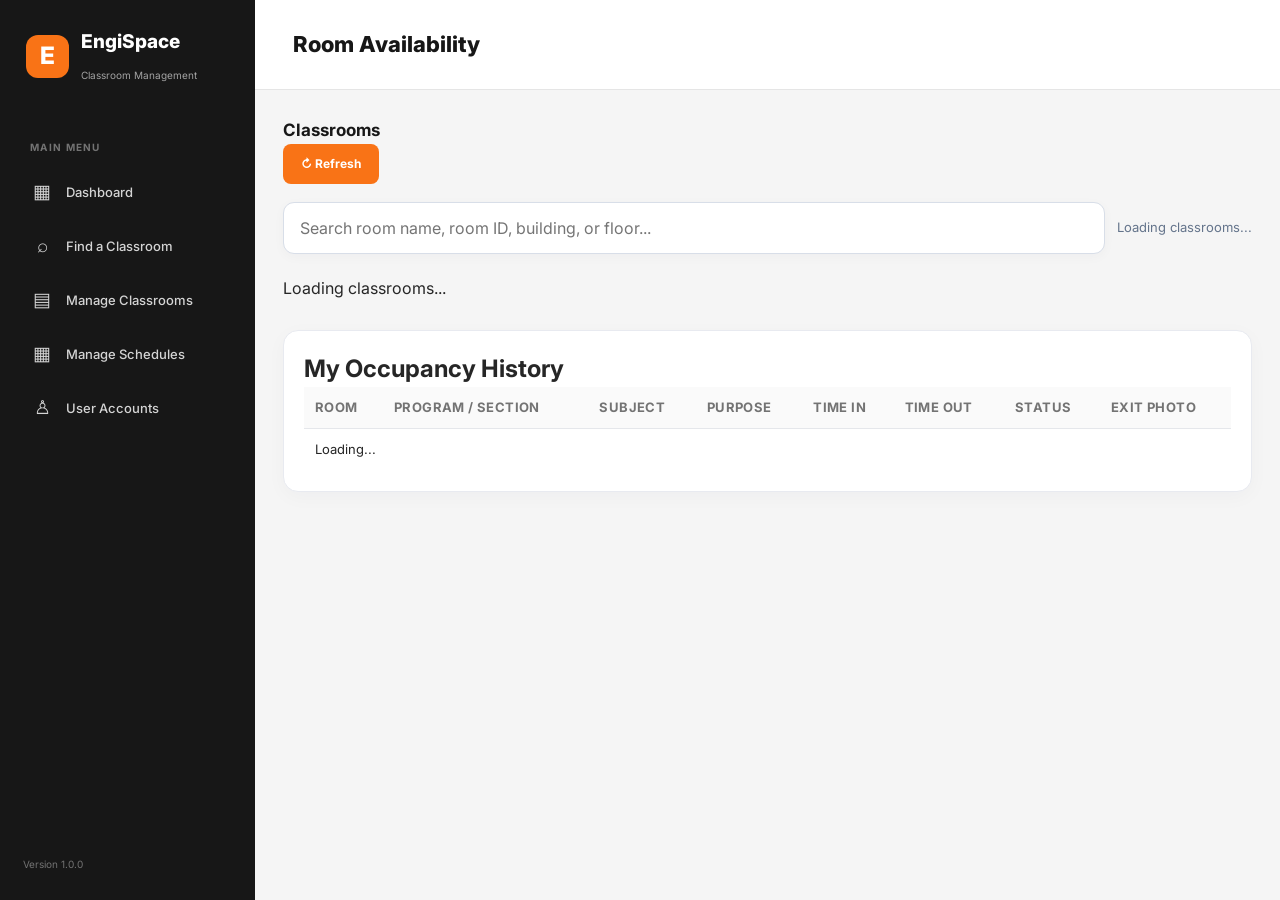
==== engispace_work/src/main/resources/static/availability.html @ 252e5df8 "Initial commit - EngiSpace" ====
<!DOCTYPE html>
<html lang="en"><head><meta charset="UTF-8"><meta name="viewport" content="width=device-width, initial-scale=1.0"><title>Room Availability | EngiSpace</title><link rel="stylesheet" href="css/style.css"><style>
.avail-wrap{padding:28px;max-width:1320px;margin:0 auto}.room-tools{display:flex;gap:12px;align-items:center;margin:18px 0 22px;flex-wrap:wrap}.room-search{flex:1;min-width:240px;padding:13px 16px;border:1px solid #d8dee8;border-radius:11px;font:inherit;background:#fff;box-shadow:0 3px 12px #17203308}.room-count{font-size:13px;color:#64748b}.room-grid{display:grid;grid-template-columns:repeat(auto-fill,minmax(250px,1fr));gap:18px}.room-card{background:#fff;border:1px solid #e8eaf0;border-radius:16px;padding:20px;box-shadow:0 5px 20px #17203308;transition:transform .18s ease,box-shadow .18s ease}.room-card:hover{transform:translateY(-3px);box-shadow:0 10px 26px #17203312}.room-card h3{margin:0 0 8px;font-size:18px;color:#1f2937}.room-meta{color:#64748b;font-size:12px;margin:6px 0;line-height:1.5}.room-status{display:inline-block;padding:6px 11px;border-radius:20px;font-size:11px;font-weight:800;margin:12px 0;letter-spacing:.2px}.vacant{background:#dcfce7;color:#166534}.occupied{background:#fee2e2;color:#991b1b}.room-card button,.modal-actions button{border:0;border-radius:9px;padding:11px 15px;font-weight:700;cursor:pointer;background:#f28c28;color:#fff}.room-card button{width:100%;margin-top:10px}.room-card button:hover,.modal-actions button:hover{background:#dd7415}.room-card button:disabled{background:#cbd5e1;cursor:not-allowed}.modal-overlay{display:none;position:fixed;inset:0;background:#0f172a99;z-index:1200;align-items:center;justify-content:center;padding:16px}.modal-overlay.open{display:flex}.occupy-modal{background:white;border-radius:14px;padding:24px;width:min(100%,520px);max-height:90vh;overflow:auto}.occupy-modal h2{margin-top:0}.occupy-form{display:grid;gap:12px}.occupy-form label{font-weight:600;font-size:14px}.occupy-form input,.occupy-form select,.occupy-form textarea{width:100%;box-sizing:border-box;padding:11px;border:1px solid #cbd5e1;border-radius:8px;font:inherit}.form-grid{display:grid;grid-template-columns:1fr 1fr;gap:12px}.modal-actions{display:flex;justify-content:flex-end;gap:8px;margin-top:8px}.modal-actions .cancel{background:#e2e8f0;color:#334155}.muted{color:#64748b;font-size:13px}.error-text{color:#b91c1c}.history-wrap{margin-top:30px;background:#fff;border:1px solid #e8eaf0;border-radius:15px;padding:20px;overflow:auto;box-shadow:0 5px 20px #17203308}.history-wrap table{width:100%;border-collapse:collapse;min-width:650px}.history-wrap th,.history-wrap td{text-align:left;padding:11px;border-bottom:1px solid #e5e7eb;font-size:13px}@media(max-width:600px){.avail-wrap{padding:16px}.form-grid{grid-template-columns:1fr}}
</style></head><body><div class="app-container"><aside class="sidebar" id="sidebar"><div class="brand"><div class="brand-icon">E</div><div><h2>EngiSpace</h2><span>Classroom Management</span></div></div><div class="menu-label">MAIN MENU</div><nav class="navigation">
            <a href="index.html" class="nav-link"><span>▦</span> Dashboard</a>
            <a href="availability.html" class="nav-link"><span>⌕</span> Find a Classroom</a>
            <a href="classrooms.html" class="nav-link admin-only-nav"><span>▤</span> Manage Classrooms</a>
            <a href="class-schedules.html" class="nav-link admin-only-nav"><span>▦</span> Manage Schedules</a>
            <a href="admin-users.html" class="nav-link admin-only-nav"><span>♙</span> User Accounts</a>
        </nav><div class="sidebar-bottom"><span class="version">Version 1.0.0</span></div></aside><main class="main-content"><header class="topbar"><button type="button" class="menu-toggle" id="menuToggle">☰</button><div class="page-heading"><h1>Room Availability</h1></div><div class="topbar-date" id="currentDate"></div></header><section class="avail-wrap"><div class="section-heading"><div><h2>Classrooms</h2></div><button class="primary-btn" id="refreshRooms" type="button">↻ Refresh</button></div><p id="pageMessage" class="muted" aria-live="polite" ></p><div class="room-tools"><input type="search" id="roomSearch" class="room-search" placeholder="Search room name, room ID, building, or floor..." aria-label="Search classrooms"><span id="roomCount" class="room-count">Loading classrooms...</span></div><div id="roomGrid" class="room-grid"><p>Loading classrooms...</p></div><div class="history-wrap"><h2>My Occupancy History</h2><div style="overflow-x:auto"><table><thead><tr><th>Room</th><th>Program / Section</th><th>Subject</th><th>Purpose</th><th>Time In</th><th>Time Out</th><th>Status</th><th>Exit Photo</th></tr></thead><tbody id="myHistory"><tr><td colspan="8">Loading...</td></tr></tbody></table></div></div></section></main></div>
<div class="modal-overlay" id="occupyModal"><div class="occupy-modal"><h2 id="occupyTitle">Occupy Room</h2><p class="muted" id="occupyRoomLabel"></p><form id="occupyForm" class="occupy-form"><div class="form-grid"><div><label for="program">Program *</label><input id="program" required maxlength="100" placeholder="e.g. BS Computer Engineering"></div><div><label for="section">Section *</label><input id="section" required maxlength="50" placeholder="e.g. CpE 2A"></div></div><div><label for="instructor">Instructor <span id="instructorRequiredNote">(optional)</span></label><input id="instructor" maxlength="120"></div><div><label for="subject">Subject <span id="subjectRequiredNote">(optional)</span></label><input id="subject" maxlength="120"></div><div><label for="purpose">Purpose *</label><textarea id="purpose" rows="3" required maxlength="500" placeholder="State the purpose of using the classroom"></textarea></div><p id="occupyError" class="error-text"></p><div class="modal-actions"><button type="button" class="cancel" id="cancelOccupy">Cancel</button><button type="submit">Confirm Occupancy</button></div></form></div></div>
<div class="modal-overlay" id="leaveModal"><div class="occupy-modal"><h2>Leave Room</h2><p id="leaveRoomLabel" class="muted"></p><form id="leaveForm" class="occupy-form"><div><label for="exitPhoto">Classroom Photo *</label><input type="file" id="exitPhoto" accept="image/jpeg,image/png,image/webp" required><p class="muted">Upload a clear photo of the classroom after cleaning it. JPG, PNG, or WEBP; maximum 5 MB.</p></div><p id="leaveError" class="error-text"></p><div class="modal-actions"><button type="button" class="cancel" id="cancelLeave">Cancel</button><button type="submit">Submit Photo & Leave</button></div></form></div></div>
<script src="/js/auth.js"></script><script src="/js/dashboard.js"></script><script src="/js/availability.js"></script></body></html>
---- engispace_work/src/main/resources/static/css/style.css ----
@import url('https://fonts.googleapis.com/css2?family=Inter:wght@400;500;600;700;800&display=swap');

/* ========================================
   ENGISPACE DESIGN SYSTEM
   Orange | Black | White
======================================== */

:root {
    --primary: #f97316;
    --primary-dark: #ea580c;
    --primary-light: #fff1e7;
    --dark: #171717;
    --dark-secondary: #262626;
    --dark-muted: #404040;
    --text: #262626;
    --muted: #737373;
    --background: #f5f5f5;
    --border: #e5e5e5;
    --white: #ffffff;
    --success: #16a34a;
    --success-light: #dcfce7;
    --danger: #dc2626;
    --danger-light: #fee2e2;
    --shadow: 0 4px 15px rgba(0, 0, 0, 0.045);
    --shadow-hover: 0 8px 22px rgba(0, 0, 0, 0.09);
}

/* RESET */

* {
    margin: 0;
    padding: 0;
    box-sizing: border-box;
}

body {
    font-family: 'Inter', Arial, sans-serif;
    background: var(--background);
    color: var(--text);
    line-height: 1.5;
}

button,
input,
select,
textarea {
    font: inherit;
}

button {
    cursor: pointer;
}

.app-container {
    display: flex;
    min-height: 100vh;
}

.main-content {
    flex: 1;
    min-width: 0;
}

/* ========================================
   SIDEBAR
======================================== */

.sidebar {
    width: 255px;
    min-height: 100vh;
    padding: 28px 18px;
    background: var(--dark);
    color: var(--white);
    display: flex;
    flex-direction: column;
    flex-shrink: 0;
}

.brand {
    display: flex;
    align-items: center;
    gap: 12px;
    padding: 0 8px;
    margin-bottom: 55px;
}

.brand-icon {
    width: 43px;
    height: 43px;
    border-radius: 12px;
    background: var(--primary);
    color: var(--white);
    display: grid;
    place-items: center;
    font-size: 24px;
    font-weight: 800;
}

.brand h2 {
    font-size: 19px;
    font-weight: 800;
    margin-bottom: 4px;
}

.brand span {
    color: #a3a3a3;
    font-size: 10px;
}

.menu-label {
    color: #737373;
    font-size: 10px;
    font-weight: 700;
    letter-spacing: 1.3px;
    padding: 0 12px;
    margin-bottom: 15px;
}

.navigation {
    display: flex;
    flex-direction: column;
    gap: 8px;
}

.nav-link {
    display: flex;
    align-items: center;
    gap: 13px;
    padding: 14px 13px;
    color: #d4d4d4;
    text-decoration: none;
    font-size: 13px;
    font-weight: 500;
    border-radius: 9px;
    /* Keep navigation items in a fixed position when selected or hovered. */
    transition: background-color 0.15s ease, color 0.15s ease;
    min-height: 46px;
    transform: none !important;
}

.nav-link span {
    font-size: 19px;
    width: 22px;
    text-align: center;
}

.nav-link:hover {
    background: #303030;
    color: var(--white);
}

.nav-link.active {
    background: var(--primary);
    color: var(--white);
    font-weight: 700;
}

.sidebar-bottom {
    margin-top: auto;
}

.sidebar-note {
    background: var(--dark-secondary);
    border: 1px solid #383838;
    border-radius: 10px;
    padding: 16px;
    margin-bottom: 22px;
}

.sidebar-note strong {
    font-size: 13px;
    color: #fb923c;
}

.sidebar-note p {
    font-size: 11px;
    color: #a3a3a3;
    line-height: 1.6;
    margin-top: 7px;
}

.version {
    display: block;
    color: #737373;
    font-size: 10px;
    padding-left: 5px;
}

/* ========================================
   TOPBAR
======================================== */

.topbar {
    background: var(--white);
    min-height: 90px;
    padding: 20px 38px;
    display: flex;
    align-items: center;
    justify-content: space-between;
    border-bottom: 1px solid var(--border);
}

.page-heading h1 {
    font-size: 22px;
    font-weight: 800;
    color: var(--dark);
}

.page-heading p {
    color: var(--muted);
    font-size: 12px;
    margin-top: 6px;
}

.topbar-date {
    color: var(--muted);
    font-size: 12px;
}

.menu-toggle {
    display: none;
    width: 42px;
    height: 42px;
    min-width: 42px;
    flex: 0 0 42px;
    padding: 0;
    margin: 0;
    border: none;
    border-radius: 8px;
    background: transparent;
    color: var(--dark);
    font-size: 24px;
    line-height: 1;
    text-align: center;
    position: relative;
    transform: none !important;
    transition: none !important;
}

.content {
    padding: 35px 38px;
    max-width: 1500px;
    margin: auto;
}

/* ========================================
   WELCOME BANNER
======================================== */

.welcome-banner {
    background: linear-gradient(115deg, #171717, #333333);
    border-radius: 16px;
    padding: 35px 38px;
    color: var(--white);
    display: flex;
    justify-content: space-between;
    align-items: center;
    margin-bottom: 36px;
    overflow: hidden;
    position: relative;
}

.welcome-banner::after {
    content: "";
    position: absolute;
    width: 230px;
    height: 230px;
    border: 35px solid rgba(249, 115, 22, 0.12);
    border-radius: 50%;
    right: 70px;
    top: -100px;
}

.welcome-tag {
    font-size: 10px;
    letter-spacing: 1.5px;
    font-weight: 700;
    color: #fb923c;
}

.welcome-banner h2 {
    font-size: 25px;
    margin: 13px 0 9px;
    font-weight: 800;
}

.welcome-banner p {
    font-size: 12px;
    color: #d4d4d4;
    line-height: 1.7;
}

.banner-icon {
    font-size: 75px;
    color: var(--primary);
    opacity: 0.75;
    padding-right: 25px;
    position: relative;
    z-index: 1;
}

/* ========================================
   SECTION HEADINGS
======================================== */

.section-heading {
    margin-bottom: 18px;
}

.section-heading h2 {
    font-size: 17px;
    font-weight: 700;
    color: var(--dark);
}

.section-heading p {
    font-size: 11px;
    color: var(--muted);
    margin-top: 6px;
}

/* ========================================
   STATISTICS
======================================== */

.stats-grid {
    display: grid;
    grid-template-columns: repeat(4, minmax(0, 1fr));
    gap: 18px;
    margin-bottom: 38px;
}

.stat-card {
    background: var(--white);
    padding: 22px;
    border: 1px solid var(--border);
    border-left: 4px solid var(--primary);
    border-radius: 13px;
    box-shadow: var(--shadow);
    transition: 0.2s ease;
}

.stat-card.blue,
.stat-card.green,
.stat-card.orange,
.stat-card.purple {
    background: var(--white);
    border-left: 4px solid var(--primary);
}

.stat-card:hover {
    transform: translateY(-3px);
    box-shadow: var(--shadow-hover);
}

.stat-top {
    display: flex;
    align-items: center;
    justify-content: space-between;
    color: var(--muted);
    font-size: 11px;
    font-weight: 600;
}

.stat-icon {
    width: 38px;
    height: 38px;
    display: grid;
    place-items: center;
    border-radius: 10px;
    font-size: 18px;
    background: var(--primary-light);
    color: var(--primary-dark);
}

.stat-card .stat-icon,
.stat-card.blue .stat-icon,
.stat-card.green .stat-icon,
.stat-card.orange .stat-icon,
.stat-card.purple .stat-icon {
    background: var(--primary-light);
    color: var(--primary-dark);
}

.stat-card h3 {
    font-size: 29px;
    font-weight: 800;
    color: var(--dark);
    margin-top: 19px;
}

.stat-card p {
    color: var(--muted);
    font-size: 10px;
    margin-top: 7px;
}

/* ========================================
   BUTTONS
======================================== */

.primary-btn {
    background: var(--primary);
    color: var(--white);
    border: none;
    border-radius: 8px;
    padding: 11px 18px;
    font-size: 12px;
    font-weight: 700;
    transition: 0.2s ease;
}

.primary-btn:hover {
    background: var(--primary-dark);
    transform: translateY(-1px);
}

.action-btn {
    background: var(--primary-light);
    color: var(--primary-dark);
    border: none;
    border-radius: 7px;
    padding: 8px 13px;
    font-size: 11px;
    font-weight: 600;
}

.action-btn:hover {
    background: #fed7aa;
}

.delete-btn {
    background: var(--danger-light);
    color: var(--danger);
}

.delete-btn:hover {
    background: #fecaca;
}

.secondary-btn {
    background: #e5e5e5;
    color: #404040;
    border: none;
    border-radius: 8px;
    padding: 11px 18px;
}

.secondary-btn:hover {
    background: #d4d4d4;
}

/* ========================================
   FORMS
======================================== */

input,
select,
textarea {
    outline: none;
}

input:focus,
select:focus,
textarea:focus {
    border-color: var(--primary) !important;
    box-shadow: 0 0 0 3px rgba(249, 115, 22, 0.12);
}

/* ========================================
   TABLES
======================================== */

.table-container {
    background: var(--white);
    border: 1px solid var(--border);
    border-radius: 13px;
    padding: 20px;
    overflow-x: auto;
    box-shadow: var(--shadow);
}

table {
    width: 100%;
    border-collapse: collapse;
}

table th {
    color: var(--muted);
    background: #fafafa;
    font-size: 11px;
    font-weight: 700;
    text-transform: uppercase;
    letter-spacing: 0.4px;
}

table th,
table td {
    padding: 15px;
    text-align: left;
    border-bottom: 1px solid #eeeeee;
}

table td {
    font-size: 12px;
    color: var(--text);
}

table tbody tr:hover {
    background: #fffaf5;
}

table tbody tr:last-child td {
    border-bottom: none;
}

/* ========================================
   MODALS
======================================== */

.modal {
    backdrop-filter: blur(3px);
}

.modal-content {
    background: var(--white);
    border: 1px solid var(--border);
    box-shadow: 0 15px 45px rgba(0, 0, 0, 0.15);
}

.modal-content h2 {
    color: var(--dark);
    font-size: 19px;
    font-weight: 800;
}

/* ========================================
   AVAILABILITY STATUS
======================================== */

.status {
    display: inline-block;
    padding: 6px 11px;
    border-radius: 20px;
    font-size: 10px;
    font-weight: 700;
}

.status.available {
    background: var(--success-light);
    color: #15803d;
}

.status.occupied {
    background: var(--danger-light);
    color: #b91c1c;
}

/* ========================================
   BUILDING TREE
======================================== */

.tree-container {
    background: var(--white);
    border: 1px solid var(--border);
    border-radius: 13px;
    padding: 25px;
    box-shadow: var(--shadow);
}

.tree-container button {
    color: var(--dark);
}

.tree-container button:hover {
    color: var(--primary-dark);
}

/* ========================================
   MESSAGES
======================================== */

.message {
    font-size: 12px;
    margin-bottom: 15px;
}

/* ========================================
   FOOTER
======================================== */

footer {
    margin-top: 55px;
    border-top: 1px solid var(--border);
    padding-top: 20px;
    display: flex;
    justify-content: space-between;
    color: var(--muted);
    font-size: 10px;
}

/* ========================================
   RESPONSIVE DESIGN
======================================== */

@media (max-width: 1100px) {
    .stats-grid {
        grid-template-columns: repeat(2, minmax(0, 1fr));
    }
}

@media (max-width: 700px) {
    .sidebar {
        position: fixed;
        left: -260px;
        top: 0;
        bottom: 0;
        z-index: 1001;
        /* Open/close without sliding the menu or shifting nearby controls. */
        transition: none !important;
    }

    .sidebar.open {
        left: 0;
    }

    .topbar {
        padding: 18px;
        gap: 12px;
    }

    .menu-toggle {
        display: block;
        flex-shrink: 0;
    }

    .topbar-date {
        font-size: 10px;
        text-align: right;
    }

    .content {
        padding: 22px 16px;
    }

    .welcome-banner {
        padding: 25px 22px;
    }

    .welcome-banner h2 {
        font-size: 20px;
    }

    .banner-icon {
        display: none;
    }

    .stats-grid {
        gap: 10px;
    }

    .stat-card {
        padding: 15px;
    }

    .stat-top {
        font-size: 10px;
    }

    .stat-card h3 {
        font-size: 25px;
    }

    footer {
        flex-direction: column;
        gap: 8px;
    }
}

@media (max-width: 420px) {
    .stats-grid {
        grid-template-columns: 1fr;
    }

    .topbar .page-heading h1 {
        font-size: 17px;
    }
}


/* ========================================
   ROOM AVAILABILITY PAGE
======================================== */

.filter-container {
    background: var(--white);
    padding: 24px;
    border: 1px solid var(--border);
    border-radius: 13px;
    display: flex;
    gap: 16px;
    align-items: end;
    flex-wrap: wrap;
    margin-bottom: 30px;
    box-shadow: var(--shadow);
}

.filter-group {
    display: flex;
    flex-direction: column;
    gap: 8px;
    flex: 1;
    min-width: 150px;
}

.filter-group label {
    font-size: 12px;
    font-weight: 700;
    color: var(--dark);
}

.filter-group select,
.filter-group input {
    padding: 11px;
    border: 1px solid var(--border);
    border-radius: 7px;
    font-size: 12px;
    width: 100%;
    background: var(--white);
    color: var(--text);
}

.availability-summary {
    display: grid;
    grid-template-columns: repeat(3, minmax(0, 1fr));
    gap: 18px;
    margin-bottom: 30px;
}

.summary-card {
    background: var(--white);
    padding: 22px;
    border: 1px solid var(--border);
    border-left: 4px solid var(--primary);
    border-radius: 13px;
    box-shadow: var(--shadow);
}

.summary-icon {
    width: 38px;
    height: 38px;
    display: grid;
    place-items: center;
    background: var(--primary-light);
    color: var(--primary-dark);
    border-radius: 10px;
    margin-bottom: 14px;
}

.summary-card p {
    color: var(--muted);
    font-size: 12px;
    margin-bottom: 8px;
}

.summary-card h2 {
    color: var(--dark);
    font-size: 28px;
    font-weight: 800;
}

.summary-card .available-count {
    color: var(--success);
}

.summary-card .occupied-count {
    color: var(--danger);
}

.availability-table {
    min-width: 650px;
}

@media (max-width: 700px) {
    .filter-container {
        align-items: stretch;
    }

    .availability-summary {
        grid-template-columns: 1fr;
    }
}

/* ========================================
   SCHEDULE MANAGEMENT PAGE
======================================== */

.schedule-page-header {
    display: flex;
    justify-content: space-between;
    align-items: center;
    gap: 15px;
    flex-wrap: wrap;
    margin-bottom: 20px;
}

.schedule-actions {
    display: flex;
    gap: 10px;
    align-items: center;
    flex-wrap: wrap;
}

.search-box {
    padding: 11px 14px;
    border: 1px solid var(--border);
    border-radius: 8px;
    font-size: 12px;
    min-width: 230px;
    background: var(--white);
    color: var(--text);
}

.search-box:focus {
    border-color: var(--primary);
}

.schedule-table {
    width: 100%;
    min-width: 700px;
    border-collapse: collapse;
}

.schedule-table th,
.schedule-table td {
    padding: 15px;
    text-align: left;
    border-bottom: 1px solid var(--border);
}

.schedule-table th {
    background: #fafafa;
    color: var(--muted);
    font-size: 11px;
    font-weight: 700;
    text-transform: uppercase;
}

.schedule-table td {
    font-size: 12px;
}

.schedule-table tbody tr:hover {
    background: #fffaf5;
}

/* Schedule Modal */

#scheduleModal {
    display: none;
    position: fixed;
    inset: 0;
    z-index: 1000;
    background: rgba(0, 0, 0, 0.55);
    justify-content: center;
    align-items: center;
    padding: 15px;
}

#scheduleModal .modal-content {
    background: var(--white);
    width: 100%;
    max-width: 500px;
    padding: 25px;
    border-radius: 13px;
    max-height: 90vh;
    overflow-y: auto;
}

.modal-header {
    display: flex;
    justify-content: space-between;
    align-items: center;
    margin-bottom: 22px;
}

.modal-header h2 {
    font-size: 19px;
    color: var(--dark);
}

.close-btn {
    border: none;
    background: none;
    font-size: 26px;
    color: var(--muted);
    cursor: pointer;
}

.close-btn:hover {
    color: var(--primary);
}

.form-group {
    margin-bottom: 16px;
}

.form-group label {
    display: block;
    margin-bottom: 7px;
    font-size: 12px;
    font-weight: 700;
    color: var(--dark);
}

.form-group input,
.form-group select {
    width: 100%;
    padding: 11px;
    border: 1px solid var(--border);
    border-radius: 7px;
    font-size: 12px;
    background: var(--white);
    color: var(--text);
}

.form-buttons {
    display: flex;
    justify-content: flex-end;
    gap: 10px;
    margin-top: 22px;
}

@media (max-width: 700px) {
    .schedule-actions {
        width: 100%;
    }

    .search-box {
        flex: 1;
        min-width: 0;
    }

    .schedule-actions .primary-btn {
        width: 100%;
    }
}

/* ========================================
   BUILDING STRUCTURE / TREE PAGE
======================================== */

.tree-container {
    background: var(--white);
    padding: 30px;
    border: 1px solid var(--border);
    border-radius: 13px;
    margin-top: 22px;
    box-shadow: var(--shadow);
    overflow-x: auto;
}

.tree-heading {
    color: var(--dark);
    font-size: 19px;
    margin-bottom: 8px;
}

.tree-description {
    color: var(--muted);
    font-size: 12px;
    margin-bottom: 25px;
}

.tree-list {
    list-style: none;
    padding-left: 28px;
    margin: 12px 0;
}

.tree-container > .tree-list {
    padding-left: 0;
}

.tree-list li {
    position: relative;
    margin: 12px 0;
}

.tree-details > summary {
    list-style: none;
    cursor: pointer;
    display: inline-flex;
    align-items: center;
    gap: 10px;
    padding: 12px 16px;
    border-radius: 8px;
    font-size: 13px;
    font-weight: 700;
    transition: 0.2s;
}

.tree-details > summary::-webkit-details-marker {
    display: none;
}

.tree-details > summary::before {
    content: "▶";
    font-size: 10px;
    transition: transform 0.2s;
}

.tree-details[open] > summary::before {
    transform: rotate(90deg);
}

.root-node {
    background: var(--dark);
    color: var(--white);
    border-left: 4px solid var(--primary);
}

.building-node {
    background: var(--primary-light);
    color: var(--primary-dark);
    border-left: 4px solid var(--primary);
}

.floor-node {
    background: #f5f5f5;
    color: var(--dark);
    border-left: 4px solid #a3a3a3;
}

.room-node {
    display: inline-block;
    background: #fff1e7;
    color: #c2410c;
    padding: 9px 15px;
    border-radius: 8px;
    font-size: 12px;
    font-weight: 600;
    border: 1px solid #fed7aa;
}

.tree-details > summary:hover {
    filter: brightness(0.96);
}

.empty-node {
    color: var(--muted);
    font-size: 12px;
    font-style: italic;
    margin: 10px 0 10px 30px;
}

.tree-error {
    color: var(--danger);
    padding: 15px;
    font-size: 13px;
}

.tree-note {
    margin-top: 25px;
    color: var(--muted);
    font-size: 11px;
}

@media (max-width: 600px) {
    .tree-container {
        padding: 18px;
    }

    .tree-list {
        padding-left: 15px;
    }

    .tree-details > summary {
        padding: 10px;
    }
}


/* ========================================
   STEP 1: AUTHENTICATION AND USER ACCOUNTS
======================================== */
.login-page {
    min-height: 100vh;
    display: grid;
    place-items: center;
    padding: 24px;
    background: #f5f5f5;
}
.login-card {
    width: 100%;
    max-width: 420px;
    padding: 38px;
    background: #fff;
    border: 1px solid var(--border);
    border-radius: 16px;
    box-shadow: 0 12px 35px rgba(0,0,0,.08);
    text-align: center;
}
.login-brand-icon {
    width: 54px; height: 54px; margin: 0 auto 12px;
    display: grid; place-items: center; border-radius: 14px;
    background: var(--primary); color: #fff; font-size: 27px; font-weight: 800;
}
.login-card h1 { color: var(--dark); font-size: 26px; }
.login-subtitle { color: var(--muted); font-size: 10px; letter-spacing: 1.3px; margin: 5px 0 28px; }
.login-card h2 { color: var(--dark); font-size: 21px; margin-bottom: 6px; }
.login-description, .login-footnote { color: var(--muted); font-size: 12px; }
.login-card form { text-align: left; margin-top: 25px; }
.login-card .form-group { margin-bottom: 17px; }
.login-card .form-group label { display: block; margin-bottom: 7px; color: var(--dark); font-size: 12px; font-weight: 700; }
.login-card .form-group input { width: 100%; padding: 12px; border: 1px solid var(--border); border-radius: 8px; font-size: 13px; box-sizing: border-box; }
.login-card .form-group input:focus { outline: none; border-color: var(--primary); }
.login-submit { width: 100%; margin-top: 8px; }
.login-error { min-height: 18px; color: var(--danger); font-size: 12px; }
.login-footnote { margin-top: 22px; }
.account-area { display: flex; align-items: center; gap: 12px; margin-left: auto; }
.account-label { color: var(--muted); font-size: 11px; white-space: nowrap; }
.logout-btn { border: 1px solid var(--border); background: #fff; color: var(--dark); padding: 8px 12px; border-radius: 7px; cursor: pointer; font-size: 11px; font-weight: 600; }
.logout-btn:hover { border-color: var(--primary); color: var(--primary-dark); }
.user-form-card { max-width: 720px; }
.user-create-form { display: grid; grid-template-columns: 1fr 1fr; gap: 0 18px; }
.user-create-form .form-group:first-child { grid-column: 1 / -1; }
.user-create-form .primary-btn, .user-create-form .form-message { grid-column: 1 / -1; justify-self: start; }
.user-list-heading { margin-top: 30px; }
.form-message { margin-top: 10px; font-size: 12px; }
.success-message { color: var(--success); }
.error-message { color: var(--danger); }
@media (max-width: 600px) {
    .login-card { padding: 28px 22px; }
    .account-label { display: none; }
    .user-create-form { grid-template-columns: 1fr; }
    .user-create-form .form-group:first-child { grid-column: auto; }
}

/* ========================================
   STEP 5 - BUILDING / FLOOR DASHBOARD
======================================== */
.dashboard-stats { margin-bottom: 28px; }
.dashboard-refresh {
    border: 1px solid var(--border);
    background: var(--white);
    color: var(--dark);
    border-radius: 8px;
    padding: 10px 14px;
    font-size: 12px;
    font-weight: 700;
}
.dashboard-refresh:hover { border-color: var(--primary); color: var(--primary-dark); }
.dashboard-message {
    margin: 0 0 22px;
    padding: 13px 16px;
    border-radius: 9px;
    background: #fff7ed;
    color: #9a3412;
    font-size: 12px;
}
.dashboard-message.empty { background: #f5f5f5; color: var(--muted); }
.dashboard-message.error { background: var(--danger-light); color: #991b1b; }
.building-overview { display: flex; flex-direction: column; gap: 25px; }
.building-section {
    background: var(--white);
    border: 1px solid var(--border);
    border-radius: 14px;
    padding: 22px;
    box-shadow: var(--shadow);
}
.building-heading {
    display: flex;
    align-items: center;
    gap: 12px;
    padding-bottom: 17px;
    border-bottom: 1px solid var(--border);
}
.building-heading h3 { font-size: 17px; color: var(--dark); }
.building-heading-icon {
    display: grid;
    place-items: center;
    width: 36px;
    height: 36px;
    border-radius: 9px;
    background: var(--primary-light);
    color: var(--primary-dark);
    font-size: 19px;
}
.floor-section { padding-top: 19px; }
.floor-heading {
    display: flex;
    align-items: baseline;
    gap: 10px;
    margin-bottom: 13px;
}
.floor-heading h4 { font-size: 13px; color: var(--dark-secondary); }
.floor-heading span { font-size: 11px; color: var(--muted); }
.room-tile-grid {
    display: grid;
    grid-template-columns: repeat(auto-fill, minmax(205px, 1fr));
    gap: 13px;
}
.room-tile {
    border: 1px solid var(--border);
    border-radius: 11px;
    background: #fff;
    overflow: hidden;
    transition: border-color .2s ease, box-shadow .2s ease, transform .2s ease;
}
.room-tile:hover, .room-tile[open] {
    border-color: #fdba74;
    box-shadow: var(--shadow-hover);
    transform: translateY(-2px);
}
.room-tile summary { list-style: none; cursor: pointer; padding: 15px; }
.room-tile summary::-webkit-details-marker { display: none; }
.room-tile-top { display: flex; justify-content: space-between; align-items: center; gap: 8px; }
.room-tile-icon {
    display: grid;
    place-items: center;
    width: 32px;
    height: 32px;
    border-radius: 8px;
    background: #f5f5f5;
    color: var(--dark-secondary);
}
.room-status {
    display: inline-flex;
    align-items: center;
    border-radius: 20px;
    padding: 5px 8px;
    font-size: 9px;
    font-weight: 800;
    letter-spacing: .3px;
}
.room-status.available { background: var(--success-light); color: #166534; }
.room-status.occupied { background: var(--danger-light); color: #991b1b; }

.room-tile h5 { margin-top: 13px; font-size: 14px; color: var(--dark); }
.room-id { margin-top: 3px; color: var(--muted); font-size: 10px; }
.room-tile-hint { display: flex; justify-content: space-between; margin-top: 13px; color: var(--primary-dark); font-size: 10px; font-weight: 700; }
.room-tile[open] .room-tile-hint span { transform: rotate(180deg); }
.room-tile-details { border-top: 1px solid var(--border); padding: 13px 15px 15px; background: #fafafa; }
.room-tile-details h6 { margin-bottom: 10px; color: var(--dark); font-size: 11px; }
.room-detail-row { display: flex; flex-direction: column; gap: 2px; padding: 6px 0; border-bottom: 1px solid #eeeeee; }
.room-detail-row span { color: var(--muted); font-size: 9px; }
.room-detail-row strong { color: var(--dark-secondary); font-size: 10px; font-weight: 600; overflow-wrap: anywhere; }
.room-no-schedule { color: var(--muted); font-size: 10px; line-height: 1.5; }
.room-schedule-link { display: inline-block; margin-top: 12px; color: var(--primary-dark); font-size: 10px; font-weight: 700; text-decoration: none; }
.room-schedule-link:hover { text-decoration: underline; }

@media (max-width: 700px) {
    .building-section { padding: 16px; }
    .room-tile-grid { grid-template-columns: repeat(auto-fill, minmax(155px, 1fr)); }
    .dashboard-refresh { padding: 8px 10px; }
}
@media (max-width: 420px) {
    .room-tile-grid { grid-template-columns: 1fr; }
}

/* Step 6: cascading building, floor, and classroom selection */
#scheduleModal .field-help {
    display: block;
    margin-top: 6px;
    color: #737373;
    font-size: 11px;
    line-height: 1.5;
}
#scheduleModal .form-group select:disabled {
    background: #f3f3f3;
    color: #888;
    cursor: not-allowed;
}
#scheduleModal .form-group select option:disabled {
    color: #999;
}

/* ========================================
   REGULAR USER DASHBOARD EXPERIENCE
======================================== */
.user-welcome-banner { align-items: center; }
.user-welcome-banner > div:first-child { max-width: 760px; }
.welcome-actions { display: flex; flex-wrap: wrap; align-items: center; gap: 12px; margin-top: 22px; }
.welcome-primary-action, .welcome-secondary-action {
    display: inline-flex; align-items: center; justify-content: center; gap: 12px;
    min-height: 42px; padding: 11px 17px; border-radius: 9px;
    text-decoration: none; font-size: 13px; font-weight: 700; transition: .2s ease;
}
.welcome-primary-action { background: #fff; color: #b94b0b; box-shadow: 0 3px 12px rgba(0,0,0,.12); }
.welcome-primary-action:hover { transform: translateY(-2px); box-shadow: 0 6px 16px rgba(0,0,0,.16); }
.welcome-primary-action span { font-size: 18px; line-height: 1; }
.welcome-secondary-action { color: #fff; border: 1px solid rgba(255,255,255,.65); }
.welcome-secondary-action:hover { background: rgba(255,255,255,.12); }
.dashboard-section-heading { margin-top: 30px; }
.dashboard-stats .stat-card p { line-height: 1.45; }
.admin-only-nav[hidden] { display: none !important; }
@media (max-width: 650px) {
    .welcome-actions { align-items: stretch; flex-direction: column; }
    .welcome-primary-action, .welcome-secondary-action { width: 100%; box-sizing: border-box; }
    .user-welcome-banner .banner-icon { display: none; }
}



/* Dashboard statistics are the main dashboard content and stay centered. */
.dashboard-stats { max-width: 1040px; margin: 22px auto 34px; justify-content: center; }
.dashboard-stats .stat-card { text-align: center; }
.dashboard-stats .stat-top { justify-content: center; }
.dashboard-stats .stat-card h3 { text-align: center; }
.dashboard-message:empty { display: none; }
.dashboard-stats { grid-template-columns: repeat(3, minmax(0, 1fr)); }
@media (max-width: 700px) { .dashboard-stats { grid-template-columns: 1fr; } }


/* Stable menu layout: clicking or selecting a menu item must not move it. */
.navigation .nav-link,
.navigation .nav-link:hover,
.navigation .nav-link:focus,
.navigation .nav-link.active,
.topbar .menu-toggle,
.topbar .menu-toggle:hover,
.topbar .menu-toggle:focus,
.topbar .menu-toggle:active {
    transform: none !important;
    translate: none !important;
}

.navigation .nav-link {
    min-height: 46px;
    flex: 0 0 46px;
}


/* Dashboard statistic cards: centered content with clear spacing. */
.dashboard-stats .stat-card {
    display: flex;
    flex-direction: column;
    align-items: center;
    justify-content: center;
    text-align: center;
    min-height: 170px;
    padding: 24px 18px;
}
.dashboard-stats .stat-top {
    display: flex;
    flex-direction: column-reverse;
    align-items: center;
    justify-content: center;
    gap: 12px;
    width: 100%;
    text-align: center;
}
.dashboard-stats .stat-top > span {
    display: block;
    line-height: 1.4;
    text-align: center;
}
.dashboard-stats .stat-icon {
    flex: 0 0 42px;
    width: 42px;
    height: 42px;
    margin: 0;
}
.dashboard-stats .stat-card h3 {
    margin: 12px 0 0;
    width: 100%;
    text-align: center;
    line-height: 1.15;
}
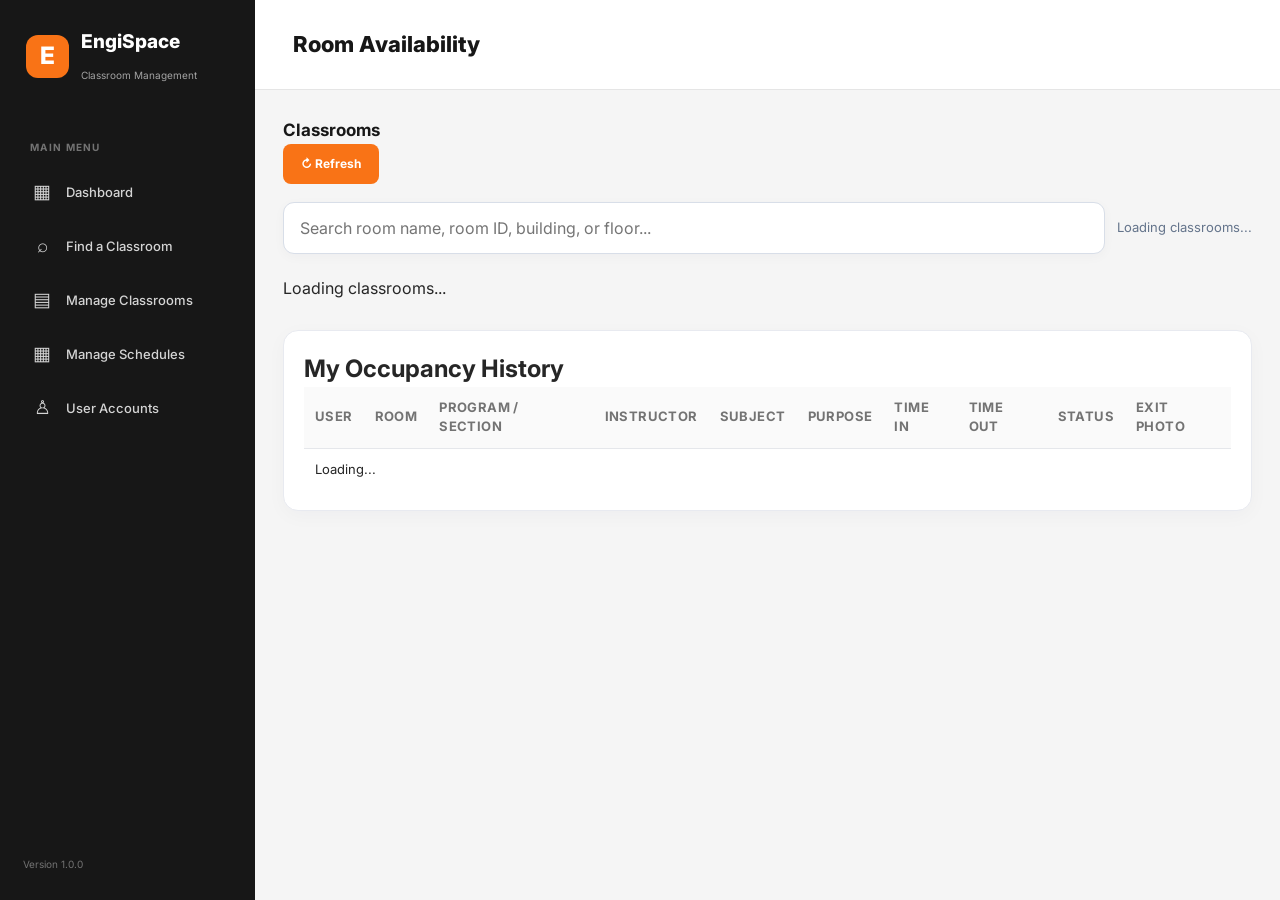
==== commit 190c075d: "Restore admin occupancy history and photo viewing" ====
--- a/engispace_work/src/main/resources/static/availability.html
+++ b/engispace_work/src/main/resources/static/availability.html
@@ -7,7 +7,7 @@
             <a href="classrooms.html" class="nav-link admin-only-nav"><span>▤</span> Manage Classrooms</a>
             <a href="class-schedules.html" class="nav-link admin-only-nav"><span>▦</span> Manage Schedules</a>
             <a href="admin-users.html" class="nav-link admin-only-nav"><span>♙</span> User Accounts</a>
-        </nav><div class="sidebar-bottom"><span class="version">Version 1.0.0</span></div></aside><main class="main-content"><header class="topbar"><button type="button" class="menu-toggle" id="menuToggle">☰</button><div class="page-heading"><h1>Room Availability</h1></div><div class="topbar-date" id="currentDate"></div></header><section class="avail-wrap"><div class="section-heading"><div><h2>Classrooms</h2></div><button class="primary-btn" id="refreshRooms" type="button">↻ Refresh</button></div><p id="pageMessage" class="muted" aria-live="polite" ></p><div class="room-tools"><input type="search" id="roomSearch" class="room-search" placeholder="Search room name, room ID, building, or floor..." aria-label="Search classrooms"><span id="roomCount" class="room-count">Loading classrooms...</span></div><div id="roomGrid" class="room-grid"><p>Loading classrooms...</p></div><div class="history-wrap"><h2>My Occupancy History</h2><div style="overflow-x:auto"><table><thead><tr><th>Room</th><th>Program / Section</th><th>Subject</th><th>Purpose</th><th>Time In</th><th>Time Out</th><th>Status</th><th>Exit Photo</th></tr></thead><tbody id="myHistory"><tr><td colspan="8">Loading...</td></tr></tbody></table></div></div></section></main></div>
+        </nav><div class="sidebar-bottom"><span class="version">Version 1.0.0</span></div></aside><main class="main-content"><header class="topbar"><button type="button" class="menu-toggle" id="menuToggle">☰</button><div class="page-heading"><h1>Room Availability</h1></div><div class="topbar-date" id="currentDate"></div></header><section class="avail-wrap"><div class="section-heading"><div><h2>Classrooms</h2></div><button class="primary-btn" id="refreshRooms" type="button">↻ Refresh</button></div><p id="pageMessage" class="muted" aria-live="polite" ></p><div class="room-tools"><input type="search" id="roomSearch" class="room-search" placeholder="Search room name, room ID, building, or floor..." aria-label="Search classrooms"><span id="roomCount" class="room-count">Loading classrooms...</span></div><div id="roomGrid" class="room-grid"><p>Loading classrooms...</p></div><div class="history-wrap"><h2>My Occupancy History</h2><div style="overflow-x:auto"><table><thead><tr><th>User</th><th>Room</th><th>Program / Section</th><th>Instructor</th><th>Subject</th><th>Purpose</th><th>Time In</th><th>Time Out</th><th>Status</th><th>Exit Photo</th></tr></thead><tbody id="myHistory"><tr><td colspan="10">Loading...</td></tr></tbody></table></div></div></section></main></div>
 <div class="modal-overlay" id="occupyModal"><div class="occupy-modal"><h2 id="occupyTitle">Occupy Room</h2><p class="muted" id="occupyRoomLabel"></p><form id="occupyForm" class="occupy-form"><div class="form-grid"><div><label for="program">Program *</label><input id="program" required maxlength="100" placeholder="e.g. BS Computer Engineering"></div><div><label for="section">Section *</label><input id="section" required maxlength="50" placeholder="e.g. CpE 2A"></div></div><div><label for="instructor">Instructor <span id="instructorRequiredNote">(optional)</span></label><input id="instructor" maxlength="120"></div><div><label for="subject">Subject <span id="subjectRequiredNote">(optional)</span></label><input id="subject" maxlength="120"></div><div><label for="purpose">Purpose *</label><textarea id="purpose" rows="3" required maxlength="500" placeholder="State the purpose of using the classroom"></textarea></div><p id="occupyError" class="error-text"></p><div class="modal-actions"><button type="button" class="cancel" id="cancelOccupy">Cancel</button><button type="submit">Confirm Occupancy</button></div></form></div></div>
 <div class="modal-overlay" id="leaveModal"><div class="occupy-modal"><h2>Leave Room</h2><p id="leaveRoomLabel" class="muted"></p><form id="leaveForm" class="occupy-form"><div><label for="exitPhoto">Classroom Photo *</label><input type="file" id="exitPhoto" accept="image/jpeg,image/png,image/webp" required><p class="muted">Upload a clear photo of the classroom after cleaning it. JPG, PNG, or WEBP; maximum 5 MB.</p></div><p id="leaveError" class="error-text"></p><div class="modal-actions"><button type="button" class="cancel" id="cancelLeave">Cancel</button><button type="submit">Submit Photo & Leave</button></div></form></div></div>
 <script src="/js/auth.js"></script><script src="/js/dashboard.js"></script><script src="/js/availability.js"></script></body></html>
